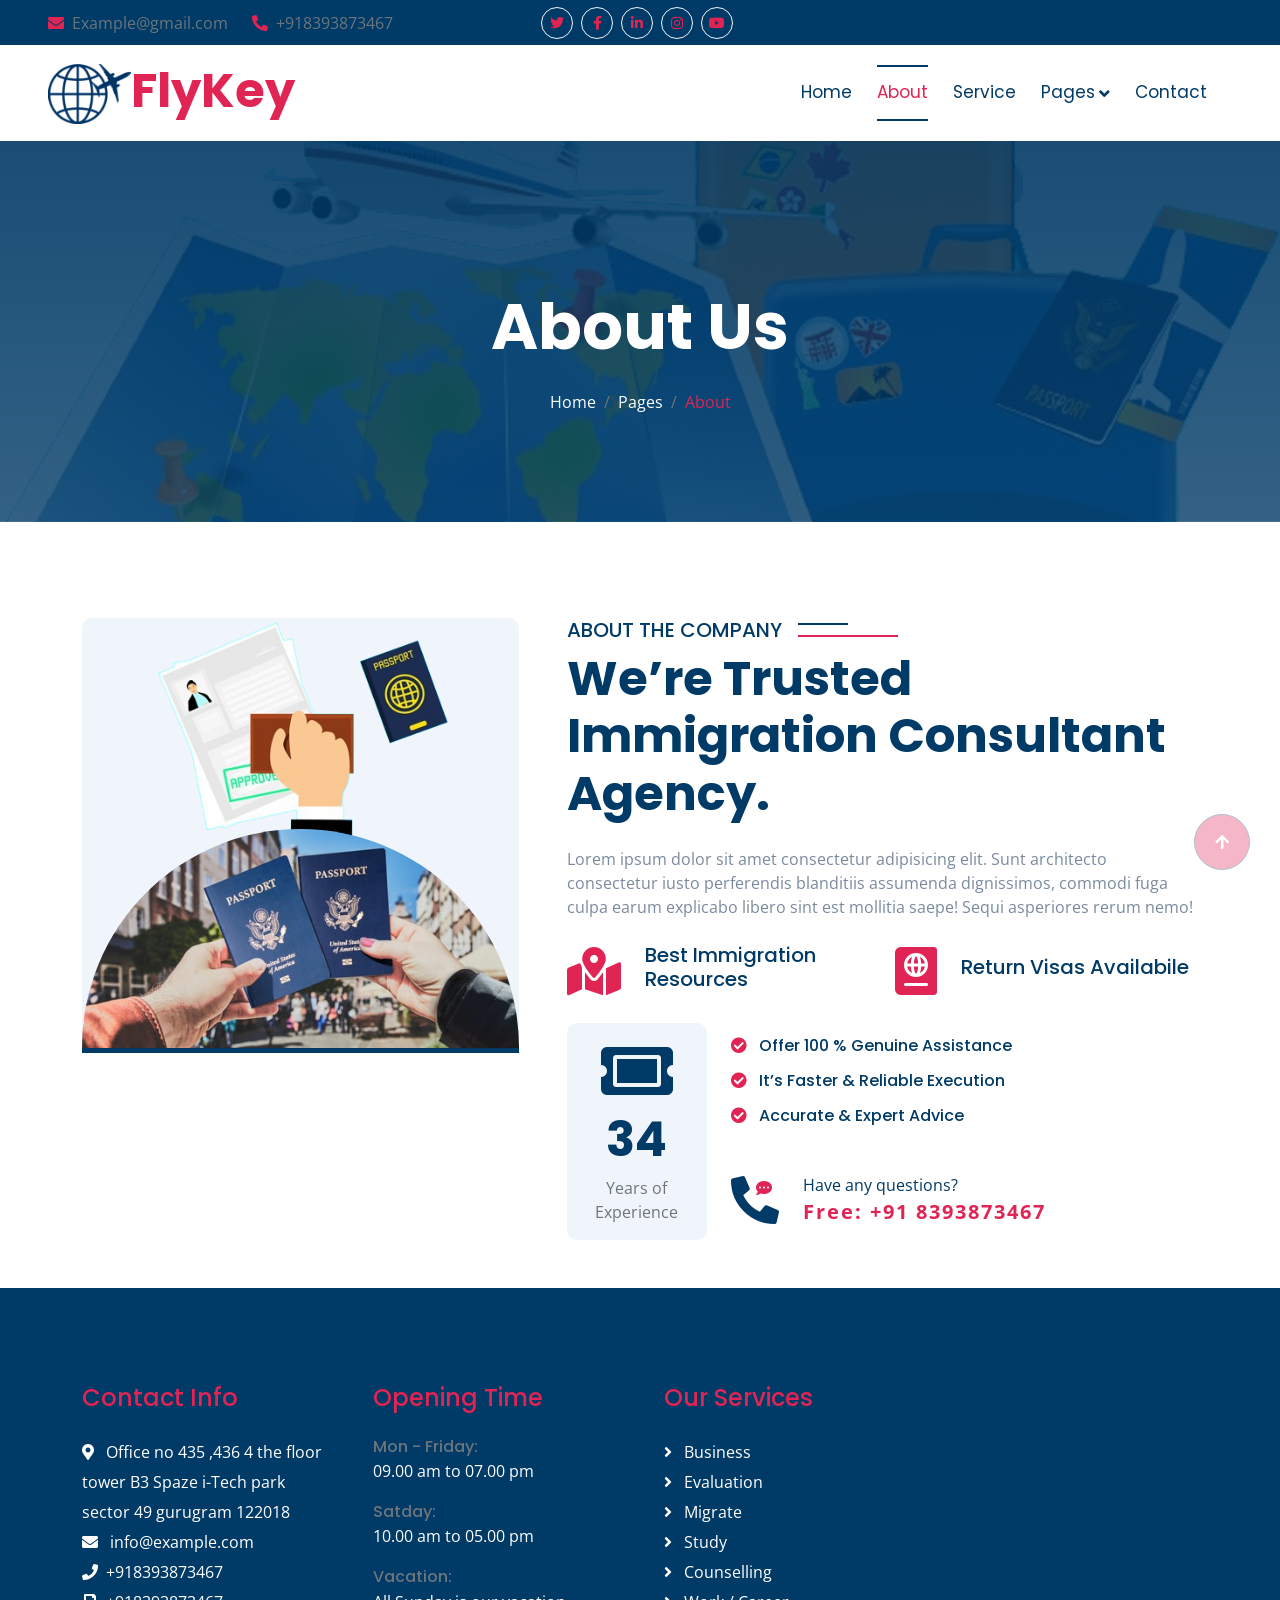
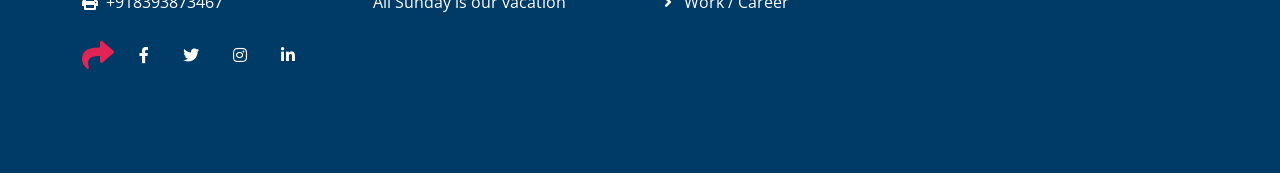
==== about.html @ efe26cf5 "first commit" ====
<!DOCTYPE html>
<html lang="en">

    <head>
        <meta charset="utf-8">
        <title>FlyKey - Visa & Immigration Website Template</title>
        <meta content="width=device-width, initial-scale=1.0" name="viewport">
        <meta content="" name="keywords">
        <meta content="" name="description">

        <!-- Google Web Fonts -->
        <link rel="preconnect" href="https://fonts.googleapis.com">
        <link rel="preconnect" href="https://fonts.gstatic.com" crossorigin>
        <link href="https://fonts.googleapis.com/css2?family=Open+Sans:wght@400;500;600;700&family=Poppins:wght@200;300;400;500;600&display=swap" rel="stylesheet"> 

        <!-- Icon Font Stylesheet -->
        <link rel="stylesheet" href="https://use.fontawesome.com/releases/v5.15.4/css/all.css"/>
        <link href="https://cdn.jsdelivr.net/npm/bootstrap-icons@1.4.1/font/bootstrap-icons.css" rel="stylesheet">

        <!-- Libraries Stylesheet -->
        <link href="lib/animate/animate.min.css" rel="stylesheet">
        <link href="lib/owlcarousel/assets/owl.carousel.min.css" rel="stylesheet">


        <!-- Customized Bootstrap Stylesheet -->
        <link href="css/bootstrap.min.css" rel="stylesheet">

        <!-- Template Stylesheet -->
        <link href="css/style.css" rel="stylesheet">
    </head>

    <body>

        <!-- Spinner Start -->
        <div id="spinner" class="show bg-white position-fixed translate-middle w-100 vh-100 top-50 start-50 d-flex align-items-center justify-content-center">
            <div class="spinner-border text-secondary" style="width: 3rem; height: 3rem;" role="status">
                <span class="sr-only">Loading...</span>
            </div>
        </div>
        <!-- Spinner End -->


        <!-- Topbar Start -->
        <div class="container-fluid bg-primary px-5 d-none d-lg-block">
            <div class="row gx-0 align-items-center">
                <div class="col-lg-5 text-center text-lg-start mb-lg-0">
                    <div class="d-flex">
                        <a href="#" class="text-muted me-4"><i class="fas fa-envelope text-secondary me-2"></i>Example@gmail.com</a>
                        <a href="#" class="text-muted me-0"><i class="fas fa-phone-alt text-secondary me-2"></i>+918393873467</a>
                    </div>
                </div>
                <div class="col-lg-3 row-cols-1 text-center mb-2 mb-lg-0">
                    <div class="d-inline-flex align-items-center" style="height: 45px;">
                        <a class="btn btn-sm btn-outline-light btn-square rounded-circle me-2" href=""><i class="fab fa-twitter fw-normal text-secondary"></i></a>
                        <a class="btn btn-sm btn-outline-light btn-square rounded-circle me-2" href=""><i class="fab fa-facebook-f fw-normal text-secondary"></i></a>
                        <a class="btn btn-sm btn-outline-light btn-square rounded-circle me-2" href=""><i class="fab fa-linkedin-in fw-normal text-secondary"></i></a>
                        <a class="btn btn-sm btn-outline-light btn-square rounded-circle me-2" href=""><i class="fab fa-instagram fw-normal text-secondary"></i></a>
                        <a class="btn btn-sm btn-outline-light btn-square rounded-circle" href=""><i class="fab fa-youtube fw-normal text-secondary"></i></a>
                    </div>
                </div>

            </div>
        </div>
        <!-- Topbar End -->

        <!-- Navbar & Hero Start -->
        <div class="container-fluid nav-bar p-0">
            <nav class="navbar navbar-expand-lg navbar-light bg-white px-4 px-lg-5 py-3 py-lg-0">
                <a href="" class="navbar-brand p-0">
                    <h1 class="display-5 text-secondary m-0"><img src="img/brand-logo.png" class="img-fluid" alt="">FlyKey</h1>
                    <!-- <img src="img/logo.png" alt="Logo"> -->
                </a>
                <button class="navbar-toggler" type="button" data-bs-toggle="collapse" data-bs-target="#navbarCollapse">
                    <span class="fa fa-bars"></span>
                </button>
                <div class="collapse navbar-collapse" id="navbarCollapse">
                    <div class="navbar-nav ms-auto py-0">
                        <a href="index.html" class="nav-item nav-link">Home</a>
                        <a href="about.html" class="nav-item nav-link active">About</a>
                        <a href="service.html" class="nav-item nav-link">Service</a>
                        <div class="nav-item dropdown">
                            <a href="#" class="nav-link" data-bs-toggle="dropdown"><span class="dropdown-toggle">Pages</span></a>
                            <div class="dropdown-menu m-0">
                                <a href="office.html" class="dropdown-item">Offices</a>
                                <a href="testimonial.html" class="dropdown-item">Testimonial</a>
                            </div>
                        </div>
                        <a href="contact.html" class="nav-item nav-link">Contact</a>
                    </div>
                </div>
            </nav>
        </div>
        <!-- Navbar & Hero End -->

        <!-- Header Start -->
        <div class="container-fluid bg-breadcrumb">
            <div class="container text-center py-5" style="max-width: 900px;">
                <h3 class="text-white display-3 mb-4 wow fadeInDown" data-wow-delay="0.1s">About Us</h1>
                <ol class="breadcrumb justify-content-center text-white mb-0 wow fadeInDown" data-wow-delay="0.3s">
                    <li class="breadcrumb-item"><a href="index.html" class="text-white">Home</a></li>
                    <li class="breadcrumb-item"><a href="#" class="text-white">Pages</a></li>
                    <li class="breadcrumb-item active text-secondary">About</li>
                </ol>    
            </div>
        </div>
        <!-- Header End -->

        <!-- About Start -->
        <div class="container-fluid overflow-hidden py-5">
            <div class="container pt-5">
                <div class="row g-5">
                    <div class="col-xl-5 wow fadeInLeft" data-wow-delay="0.1s">
                        <div class="bg-light rounded">
                            <img src="img/about-2.png" class="img-fluid w-100" style="margin-bottom: -7px;" alt="Image">
                            <img src="img/about-3.jpg" class="img-fluid w-100 border-bottom border-5 border-primary" style="border-top-right-radius: 300px; border-top-left-radius: 300px;" alt="Image">
                        </div>
                    </div>
                    <div class="col-xl-7 wow fadeInRight" data-wow-delay="0.3s">
                        <h5 class="sub-title pe-3">About the company</h5>
                        <h1 class="display-5 mb-4">We’re Trusted Immigration Consultant Agency.</h1>
                        <p class="mb-4">Lorem ipsum dolor sit amet consectetur adipisicing elit. Sunt architecto consectetur iusto perferendis blanditiis assumenda dignissimos, commodi fuga culpa earum explicabo libero sint est mollitia saepe! Sequi asperiores rerum nemo!</p>
                        <div class="row gy-4 align-items-center">
                            <div class="col-12 col-sm-6 d-flex align-items-center">
                                <i class="fas fa-map-marked-alt fa-3x text-secondary"></i>
                                <h5 class="ms-4">Best Immigration Resources</h5>
                            </div>
                            <div class="col-12 col-sm-6 d-flex align-items-center">
                                <i class="fas fa-passport fa-3x text-secondary"></i>
                                <h5 class="ms-4">Return Visas Availabile</h5>
                            </div>
                            <div class="col-4 col-md-3">
                                <div class="bg-light text-center rounded p-3">
                                    <div class="mb-2">
                                        <i class="fas fa-ticket-alt fa-4x text-primary"></i>
                                    </div>
                                    <h1 class="display-5 fw-bold mb-2">34</h1>
                                    <p class="text-muted mb-0">Years of Experience</p>
                                </div>
                            </div>
                            <div class="col-8 col-md-9">
                                <div class="mb-5">
                                    <p class="text-primary h6 mb-3"><i class="fa fa-check-circle text-secondary me-2"></i> Offer 100 % Genuine Assistance</p>
                                    <p class="text-primary h6 mb-3"><i class="fa fa-check-circle text-secondary me-2"></i> It’s Faster & Reliable Execution</p>
                                    <p class="text-primary h6 mb-3"><i class="fa fa-check-circle text-secondary me-2"></i> Accurate & Expert Advice</p>
                                </div>
                                <div class="d-flex flex-wrap">
                                    <div id="phone-tada" class="d-flex align-items-center justify-content-center me-4">
                                        <a href="" class="position-relative wow tada" data-wow-delay=".9s">
                                            <i class="fa fa-phone-alt text-primary fa-3x"></i>
                                            <div class="position-absolute" style="top: 0; left: 25px;">
                                                <span><i class="fa fa-comment-dots text-secondary"></i></span>
                                            </div>
                                        </a>
                                    </div>
                                    <div class="d-flex flex-column justify-content-center">
                                        <span class="text-primary">Have any questions?</span>
                                        <span class="text-secondary fw-bold fs-5" style="letter-spacing: 2px;">Free: +91 8393873467</span>
                                    </div>
                                </div>
                            </div>
                        </div>
                    </div>
                </div>
            </div>
        </div>
        <!-- About End -->

        <!-- Contact End -->

        <!-- Footer Start -->
        <div class="container-fluid footer py-5 wow fadeIn" data-wow-delay="0.2s">
            <div class="container py-5">
                <div class="row g-5">
                    <div class="col-md-6 col-lg-6 col-xl-3">
                        <div class="footer-item d-flex flex-column">
                            <h4 class="text-secondary mb-4">Contact Info</h4>
                            <a href=""><i class="fa fa-map-marker-alt me-2"></i> Office no 435 ,436 4 the floor tower B3 Spaze i-Tech park sector 49 gurugram 122018</a>
                            <a href=""><i class="fas fa-envelope me-2"></i> info@example.com</a>
                            <a href=""><i class="fas fa-phone me-2"></i>+918393873467</a>
                            <a href="" class="mb-3"><i class="fas fa-print me-2"></i>+918393873467</a>
                            <div class="d-flex align-items-center">
                                <i class="fas fa-share fa-2x text-secondary me-2"></i>
                                <a class="btn mx-1" href=""><i class="fab fa-facebook-f"></i></a>
                                <a class="btn mx-1" href=""><i class="fab fa-twitter"></i></a>
                                <a class="btn mx-1" href=""><i class="fab fa-instagram"></i></a>
                                <a class="btn mx-1" href=""><i class="fab fa-linkedin-in"></i></a>
                            </div>
                        </div>
                    </div>
                    <div class="col-md-6 col-lg-6 col-xl-3">
                        <div class="footer-item d-flex flex-column">
                            <h4 class="text-secondary mb-4">Opening Time</h4>
                            <div class="mb-3">
                                <h6 class="text-muted mb-0">Mon - Friday:</h6>
                                <p class="text-white mb-0">09.00 am to 07.00 pm</p>
                            </div>
                            <div class="mb-3">
                                <h6 class="text-muted mb-0">Satday:</h6>
                                <p class="text-white mb-0">10.00 am to 05.00 pm</p>
                            </div>
                            <div class="mb-3">
                                <h6 class="text-muted mb-0">Vacation:</h6>
                                <p class="text-white mb-0">All Sunday is our vacation</p>
                            </div>
                        </div>
                    </div>
                    <div class="col-md-6 col-lg-6 col-xl-3">
                        <div class="footer-item d-flex flex-column">
                            <h4 class="text-secondary mb-4">Our Services</h4>
                            <a href="#" class=""><i class="fas fa-angle-right me-2"></i> Business</a>
                            <a href="#" class=""><i class="fas fa-angle-right me-2"></i> Evaluation</a>
                            <a href="#" class=""><i class="fas fa-angle-right me-2"></i> Migrate</a>
                            <a href="#" class=""><i class="fas fa-angle-right me-2"></i> Study</a>
                            <a href="#" class=""><i class="fas fa-angle-right me-2"></i> Counselling</a>
                            <a href="#" class=""><i class="fas fa-angle-right me-2"></i> Work / Career</a>
                        </div>
                    </div>

                </div>
            </div>
        </div>
        <!-- Footer End -->
        


        <!-- Back to Top -->
        <a href="#" class="btn btn-primary btn-lg-square back-to-top"><i class="fa fa-arrow-up"></i></a>   

        
    <!-- JavaScript Libraries -->
    <script src="https://ajax.googleapis.com/ajax/libs/jquery/3.6.4/jquery.min.js"></script>
    <script src="https://cdn.jsdelivr.net/npm/bootstrap@5.0.0/dist/js/bootstrap.bundle.min.js"></script>
    <script src="lib/wow/wow.min.js"></script>
    <script src="lib/easing/easing.min.js"></script>
    <script src="lib/waypoints/waypoints.min.js"></script>
    <script src="lib/owlcarousel/owl.carousel.min.js"></script>
    

    <!-- Template Javascript -->
    <script src="js/main.js"></script>
    </body>

</html>
---- css/style.css ----
/*** Spinner Start ***/
/*** Spinner ***/
#spinner {
    opacity: 0;
    visibility: hidden;
    transition: opacity .5s ease-out, visibility 0s linear .5s;
    z-index: 99999;
}

#spinner.show {
    transition: opacity .5s ease-out, visibility 0s linear 0s;
    visibility: visible;
    opacity: 1;
}
/*** Spinner End ***/

.back-to-top {
    position: fixed;
    right: 30px;
    bottom: 30px;
    display: flex;
    width: 45px;
    height: 45px;
    align-items: center;
    justify-content: center;
    transition: 0.5s;
    z-index: 99;
}

/*** Button Start ***/
.btn {
    font-weight: 600;
    transition: .5s;
}

.btn-square {
    width: 32px;
    height: 32px;
}

.btn-sm-square {
    width: 34px;
    height: 34px;
}

.btn-md-square {
    width: 44px;
    height: 44px;
}

.btn-lg-square {
    width: 56px;
    height: 56px;
}

.btn-square,
.btn-sm-square,
.btn-md-square,
.btn-lg-square {
    padding: 0;
    display: flex;
    align-items: center;
    justify-content: center;
    font-weight: normal;
    border-radius: 50%;
}

.btn.btn-primary {
    background: var(--bs-secondary) !important;
    color: var(--bs-white) !important;
    font-family: 'Poppins', sans-serif;
    font-weight: 400;
    transition: 0.5s;
}

.btn.btn.btn-primary:hover {
    background: var(--bs-primary) !important;
    color: var(--bs-secondary);
    border: 1px solid var(--bs-secondary);
}

.btn.btn-secondary {
    background: transparent;
    color: var(--bs-secondary);
    font-family: 'Poppins', sans-serif;
    font-weight: 400;
    border: none;
    transition: 0.5s;
}

.btn.btn-secondary:hover {
    color: var(--bs-primary) !important;
}


/*** Section Title Start ***/
.section-title {
    max-width: 900px;
    text-align: center;
    margin: 0 auto;
}

.section-title .sub-style {
    position: relative;
    display: inline-block;
    text-transform: uppercase;
    color: var(--bs-primary);
}

.section-title .sub-style::before {
    content: "";
    width: 100px;
    position: absolute;
    bottom: 50%;
    left: 0;
    transform: translateY(-50%);
    margin-bottom: -6px;
    margin-left: -100px;
    border: 1px solid var(--bs-secondary) !important;
}

.section-title .sub-style::after {
    content: "";
    width: 50px;
    position: absolute;
    top: 50%;
    left: 0;
    transform: translateY(-50%);
    margin-top: -8px;
    margin-left: -50px;
    border: 1px solid var(--bs-primary) !important;
}

.sub-title {
    position: relative;
    display: inline-block;
    text-transform: uppercase;
    color: var(--bs-primary);
}

.sub-title::before {
    content: "";
    width: 100px;
    position: absolute;
    bottom: 50%;
    right: 0;
    transform: translateY(-50%);
    margin-bottom: -8px;
    margin-right: -100px;
    border: 1px solid var(--bs-secondary) !important;
}

.sub-title::after {
    content: "";
    width: 50px;
    position: absolute;
    top: 50%;
    right: 0;
    transform: translateY(-50%);
    margin-top: -6px;
    margin-right: -50px;
    border: 1px solid var(--bs-primary) !important;
}


/*** Topbar Start ***/
.fixed-top .container {
    transition: 0.5s;
}

.topbar {
    padding: 2px 10px 2px 20px;
    background: var(--bs-primary) !important;
}

.topbar a,
.topbar a i {
    transition: 0.5s;
}

.topbar a:hover,
.topbar a i:hover {
    color: var(--bs-secondary) !important;
}


@media (max-width: 768px) {
    .topbar {
        display: none;    
    }
}
/*** Topbar End ***/


/*** Navbar ***/
.navbar-light .navbar-nav .nav-link {
    font-family: 'Poppins', sans-serif;
    position: relative;
    margin-right: 25px;
    padding: 35px 0;
    color: var(--bs-primary) !important;
    font-size: 17px;
    font-weight: 400;
    outline: none;
    transition: .5s;
}

.sticky-top .navbar-light .navbar-nav .nav-link {
    padding: 20px 0;
    color: var(--bs-primary) !important;
}

.navbar-light .navbar-nav .nav-link:hover,
.navbar-light .navbar-nav .nav-link.active {
    color: var(--bs-secondary) !important;
}

.navbar-light .navbar-brand img {
    max-height: 60px;
    transition: .5s;
}

.sticky-top .navbar-light .navbar-brand img {
    max-height: 45px;
}

.navbar .dropdown-toggle::after {
    border: none;
    content: "\f107";
    font-family: "Font Awesome 5 Free";
    font-weight: 600;
    vertical-align: middle;
}

@media (min-width: 1200px) {
    .navbar .nav-item .dropdown-menu {
        display: block;
        visibility: hidden;
        top: 100%;
        transform: rotateX(-75deg);
        transform-origin: 0% 0%;
        border: 0;
        border-radius: 10px;
        transition: .5s;
        opacity: 0;
    }
}

.dropdown .dropdown-menu a:hover {
    background: var(--bs-primary);
    color: var(--bs-secondary);
}

.navbar .nav-item:hover .dropdown-menu {
    transform: rotateX(0deg);
    visibility: visible;
    background: var(--bs-light) !important;
    transition: .5s;
    opacity: 1;
}

@media (max-width: 991.98px) {
    .sticky-top {
        position: relative;
        background: var(--bs-white);
    }

    .navbar.navbar-expand-lg .navbar-toggler {
        padding: 10px 20px;
        border: 1px solid var(--bs-primary) !important;
        color: var(--bs-primary);
    }

    .navbar-light .navbar-collapse {
        margin-top: 15px;
        border-top: 1px solid #DDDDDD;
    }

    .navbar-light .navbar-nav .nav-link,
    .sticky-top .navbar-light .navbar-nav .nav-link {
        padding: 10px 0;
        margin-left: 0;
        color: var(--bs-dark) !important;
    }

    .navbar-light .navbar-brand img {
        max-height: 45px;
    }
}

@media (min-width: 991.98px) {
    .sticky-top .navbar-light {
        background: var(--bs-light) !important;
    }

    /*** Top and Bottom borders go out ***/
    .navbar-light .navbar-nav .nav-link:after,
    .navbar-light .navbar-nav .nav-link::before {
        position: absolute;
        content: "";
        top: 30px;
        bottom: 30px;
        left: 0px;
        width: 100%;
        height: 2px;
        background: var(--bs-primary);
        opacity: 0;
        transition: all 0.5s;
    }

    .navbar-light .navbar-nav .nav-link:before {
        bottom: auto;
    }

    .navbar-light .navbar-nav .nav-link:after {
        top: auto;
    }

    .navbar-light .navbar-nav .nav-link:hover:before,
    .navbar-light .navbar-nav .nav-link.active:before {
        top: 20px;
        opacity: 1;
    }

    .navbar-light .navbar-nav .nav-link:hover::after,
    .navbar-light .navbar-nav .nav-link.active::after {
        bottom: 20px;
        opacity: 1;
    }
}

#searchModal .modal-content {
    background: rgba(240, 245, 251, 0.5);
}
/*** Navbar End ***/


/*** Single Page Hero Header Start ***/
.bg-breadcrumb {
    background: linear-gradient(rgba(0, 58, 102, 0.9), rgba(0, 58, 102, 0.8)), url(../img/breadcrumb.png);
    background-position: center center;
    background-repeat: no-repeat;
    background-attachment: initial;
    background-size: cover;
    padding: 100px 0 60px 0;
}
/*** Single Page Hero Header End ***/


/*** Carousel Hero Header Start ***/
.carousel-header .carousel-control-prev .carousel-control-prev-icon,
.carousel-header .carousel-control-next .carousel-control-next-icon {
    width: 4rem;
    height: 4rem;
    margin-left: -60px;
    border-radius: 50%;
    background-size: 60% 60%;
    transition: 0.5s;
}

.carousel-header .carousel-control-next .carousel-control-next-icon {
    margin-left: 0;
    margin-right: -60px;
}

.carousel-header .carousel .carousel-indicators {
    padding-bottom: 0;
    transition: 0.5s;
}


.carousel-header .carousel .carousel-indicators li,
.carousel-header .carousel .carousel-indicators li,
.carousel-header .carousel .carousel-indicators li {
    width: 8px;
    height: 8px;
    border: 8px solid var(--bs-primary);
    border-radius: 50%;
    margin-right: 30px;
    transition: 0.5s;
}

.carousel-header .carousel .carousel-indicators li.active {
    width: 8px;
    height: 8px;
    border: 8px solid var(--bs-secondary);
}

.carousel-header .carousel-inner .carousel-item {
    position: relative;
    min-height: 100vh 
}

.carousel-header .carousel-inner .carousel-item img {
    position: absolute;
    width: 100%;
    height: 100%;
    object-fit: cover;
}

.carousel-header .carousel-inner .carousel-item .carousel-caption  {
    position: absolute;
    width: 100%;
    height: 100%;
    top: 0;
    left: 0;
    display: flex;
    align-items: center;
    justify-content: center;
    text-align: center;
    background: linear-gradient(rgba(0, 0, 0, .6), rgba(0, 0, 0, 0.6));
    background-size: cover;
}


@media (max-width: 768px) {
    .carousel-header {
        height: 700px !important;
    }

    .carousel-header .carousel-control-prev .carousel-control-prev-icon,
    .carousel-header .carousel-control-next .carousel-control-next-icon {
        margin-top: 500px;
    }

    .carousel-header .carousel-control-prev .carousel-control-prev-icon {
        margin-left: 0px;
    }

    .carousel-header .carousel-control-next .carousel-control-next-icon {
        margin-right: 0px;
    }

    .carousel-header .carousel .carousel-indicators {
        padding: 0;
    }
}
/*** Carousel Hero Header End ***/


/*** service Start ***/
.service .service-item {
    position: relative;
    overflow: hidden;
}

.service .service-item .service-inner .service-title {
    position: relative;
    margin-top: -30px;
    text-align: center;
    transition: 0.5s;
}

.service .service-item .service-inner .service-title .service-content {
    position: absolute;
    bottom: -100%; 
    left: 0;
    margin-left: 30px;
    margin-right: 30px;
    text-align: center;
    border-radius: 10px;
    background: var(--bs-primary);
    opacity: 0;
    transition: 0.5s;
}

.service .service-item:hover .service-inner .service-title .service-content {
    bottom: 0;
    opacity: 1;
}

.service .service-item .service-inner .service-title .service-content a h4 {
    border-bottom: 1px solid rgba(256, 256, 256, .1);
}

.service .service-item .service-inner .service-title .service-title-name {
    transition: 0.5s;
}

.service .service-item:hover .service-inner .service-title .service-title-name {
    opacity: 0;
}

.service .service-item .service-inner .service-img {
    position: relative;
    border-radius: 10px;
    overflow: hidden;
}

.service .service-item .service-inner .service-img::after {
    content: "";
    position: absolute;
    bottom: 0;
    left: 0;
    width: 100%;
    height: 0;
    border-radius: 10px;
    background: rgba(255, 255, 255, .5);
    transition: 0.5s;
    opacity: 0;
}

.service .service-item:hover .service-inner .service-img::after {
    height: 100%;
    opacity: 1;
}

.service .service-item .service-inner .service-img img {
    transition: 0.5s;
}

.service .service-item:hover .service-inner .service-img img {
    transform: scale(1.3);
}
/*** Service End ***/


/*** testimonial Start ***/
.testimonial .owl-carousel.testimonial-carousel {
    position: relative;
}

.testimonial .owl-carousel.testimonial-carousel .testimonial-item .testimonial-content {
    position: relative;
    border-radius: 10px;
    background: var(--bs-light);
}

.testimonial .owl-carousel.testimonial-carousel .testimonial-item .testimonial-content::after {
    position: absolute;
    content: "";
    width: 45px;
    height: 45px;
    bottom: -20px;
    left: 30px;
    transform: rotate(45deg);
    background: var(--bs-light);
    z-index: -1;
}

.testimonial .owl-carousel.testimonial-carousel .owl-nav {
    position: absolute;
    top: -60px;
    right: 0;
    display: flex;
    font-size: 40px;
    color: var(--bs-primary);
}

.testimonial .owl-carousel.testimonial-carousel .owl-nav .owl-prev {
    margin-right: 40px;
}

.testimonial .owl-carousel.testimonial-carousel .owl-nav .owl-prev,
.testimonial .owl-carousel.testimonial-carousel .owl-nav .owl-next {
    transition: 0.5s;
}

.testimonial .owl-carousel.testimonial-carousel .owl-nav .owl-prev:hover,
.testimonial .owl-carousel.testimonial-carousel .owl-nav .owl-next:hover {
    color: var(--bs-secondary);
}
/*** testimonial end ***/


/*** Contact Start ***/
.contact .office .office-item {
    text-align: center;
    border-radius: 10px;
    box-shadow: 0 0 45px rgba(0, 0, 0, 0.2);
    background: var(--bs-light);
    transition: 0.5s;
}

.contact .office .office-item:hover {
    box-shadow: 20px 20px 20px rgba(0, 58, 102, 0.3);
}

.contact .office .office-item .office-img {
    position: relative;
    overflow: hidden;
    border-radius: 10px;
}

.contact .office .office-item .office-img img {
    transition: 0.5s;
}

.contact .office .office-item:hover .office-img img {
    transform: scale(1.3);
}

.contact .office .office-item .office-content a.text-secondary,
.contact .office .office-item .office-content a.text-muted {
    transition: 0.5s;
}

.contact .office .office-item .office-content a.text-muted:hover {
    color: var(--bs-secondary) !important;
}

.contact .office .office-item .office-content a.text-secondary:hover {
    color: var(--bs-primary) !important;
}
/*** Contact End ***/


/*** Footer Start ***/
.footer {
    background: var(--bs-primary);
}
.footer .footer-item a {
    line-height: 30px;
    color: var(--bs-white);
    transition: 0.5s;
}

.footer .footer-item p {
    line-height: 30px;
}

.footer .footer-item a:hover {
    letter-spacing: 2px;
    color: var(--bs-secondary);
}

/*** Footer End ***/


/*** copyright Start ***/
.copyright {
    border-top: 1px solid rgba(255, 255, 255, 0.08);
    background: var(--bs-secondary) !important;
}
/*** copyright end ***/
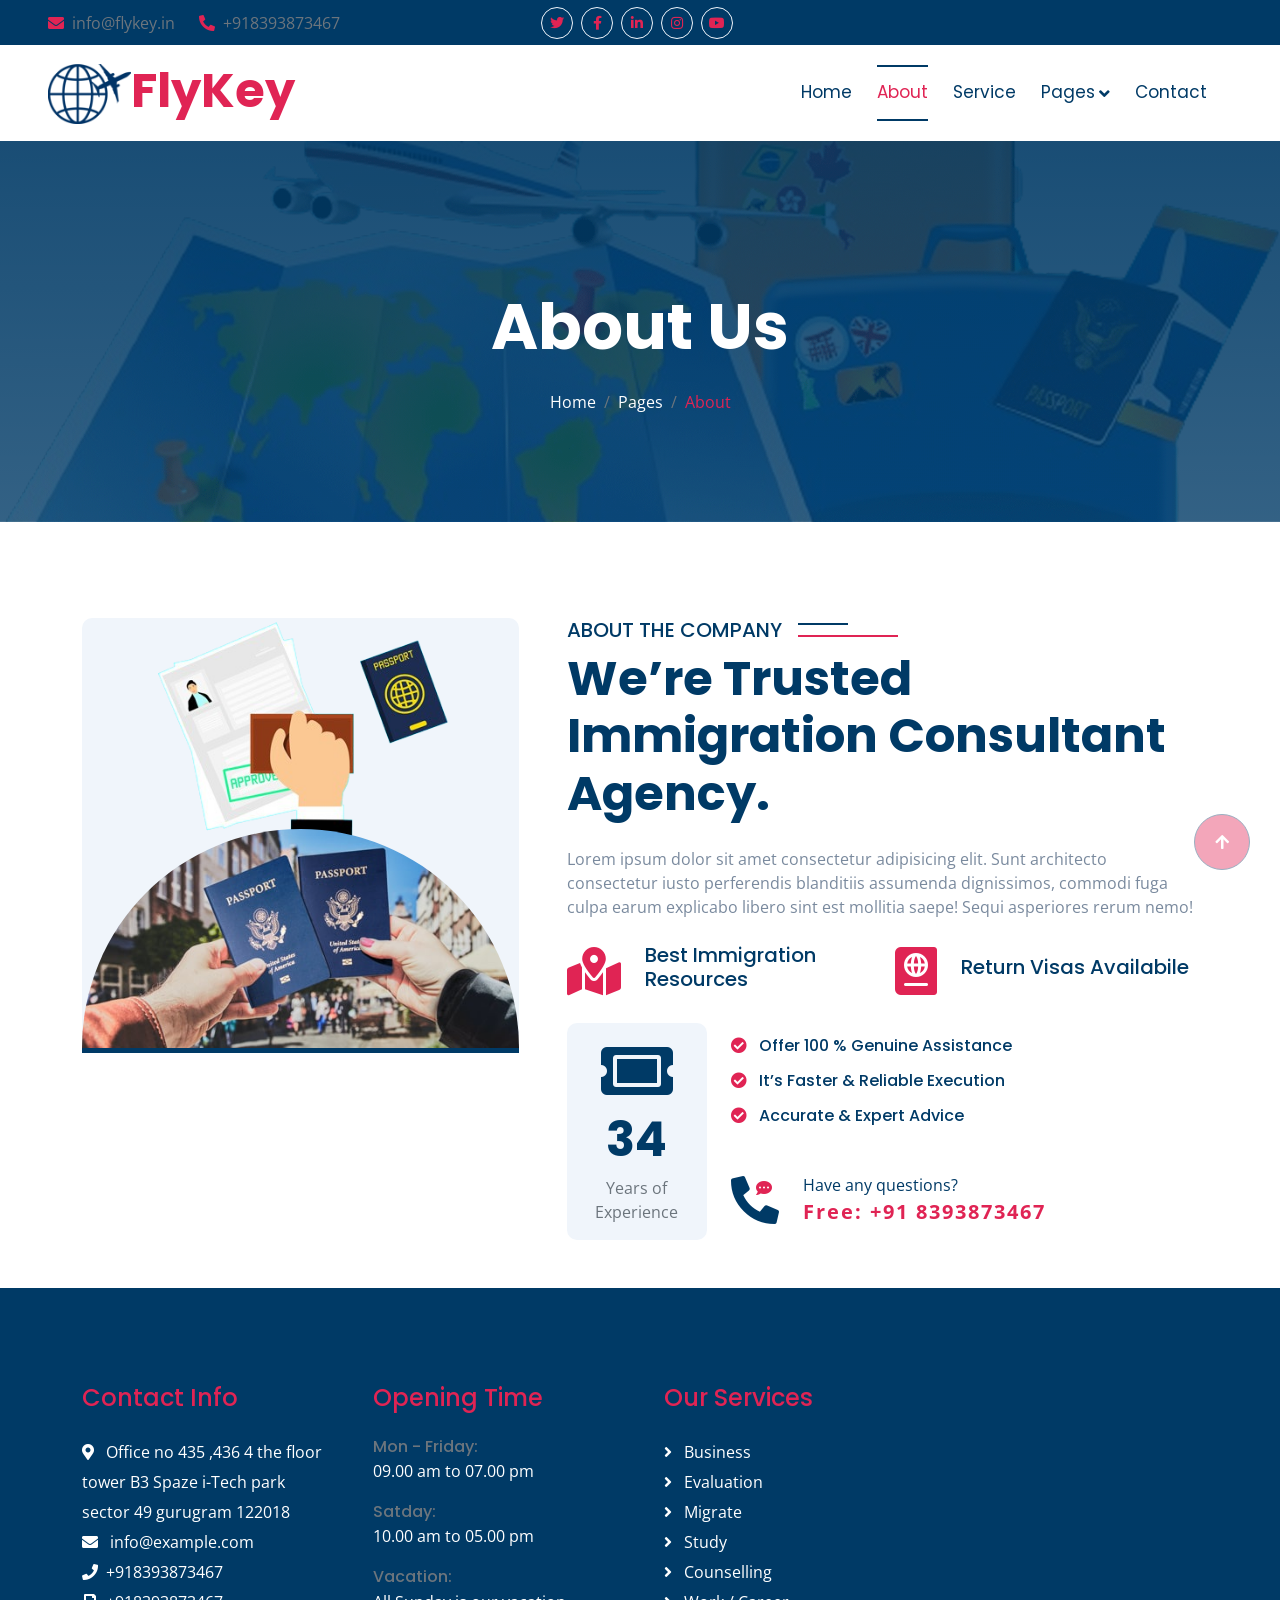
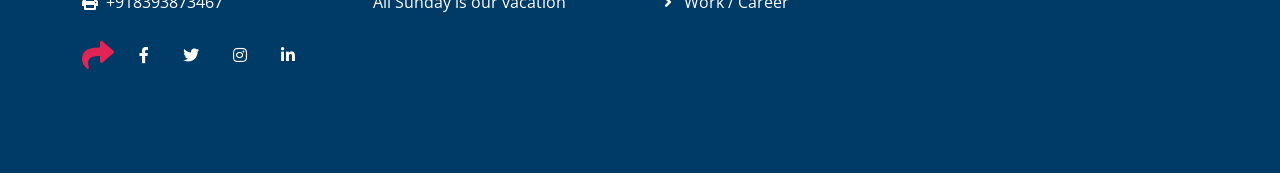
==== commit deea22a2: "2 commit" ====
--- a/about.html
+++ b/about.html
@@ -45,7 +45,7 @@
             <div class="row gx-0 align-items-center">
                 <div class="col-lg-5 text-center text-lg-start mb-lg-0">
                     <div class="d-flex">
-                        <a href="#" class="text-muted me-4"><i class="fas fa-envelope text-secondary me-2"></i>Example@gmail.com</a>
+                        <a href="#" class="text-muted me-4"><i class="fas fa-envelope text-secondary me-2"></i>info@flykey.in</a>
                         <a href="#" class="text-muted me-0"><i class="fas fa-phone-alt text-secondary me-2"></i>+918393873467</a>
                     </div>
                 </div>
@@ -81,7 +81,7 @@
                         <div class="nav-item dropdown">
                             <a href="#" class="nav-link" data-bs-toggle="dropdown"><span class="dropdown-toggle">Pages</span></a>
                             <div class="dropdown-menu m-0">
-                                <a href="office.html" class="dropdown-item">Offices</a>
+                                
                                 <a href="testimonial.html" class="dropdown-item">Testimonial</a>
                             </div>
                         </div>
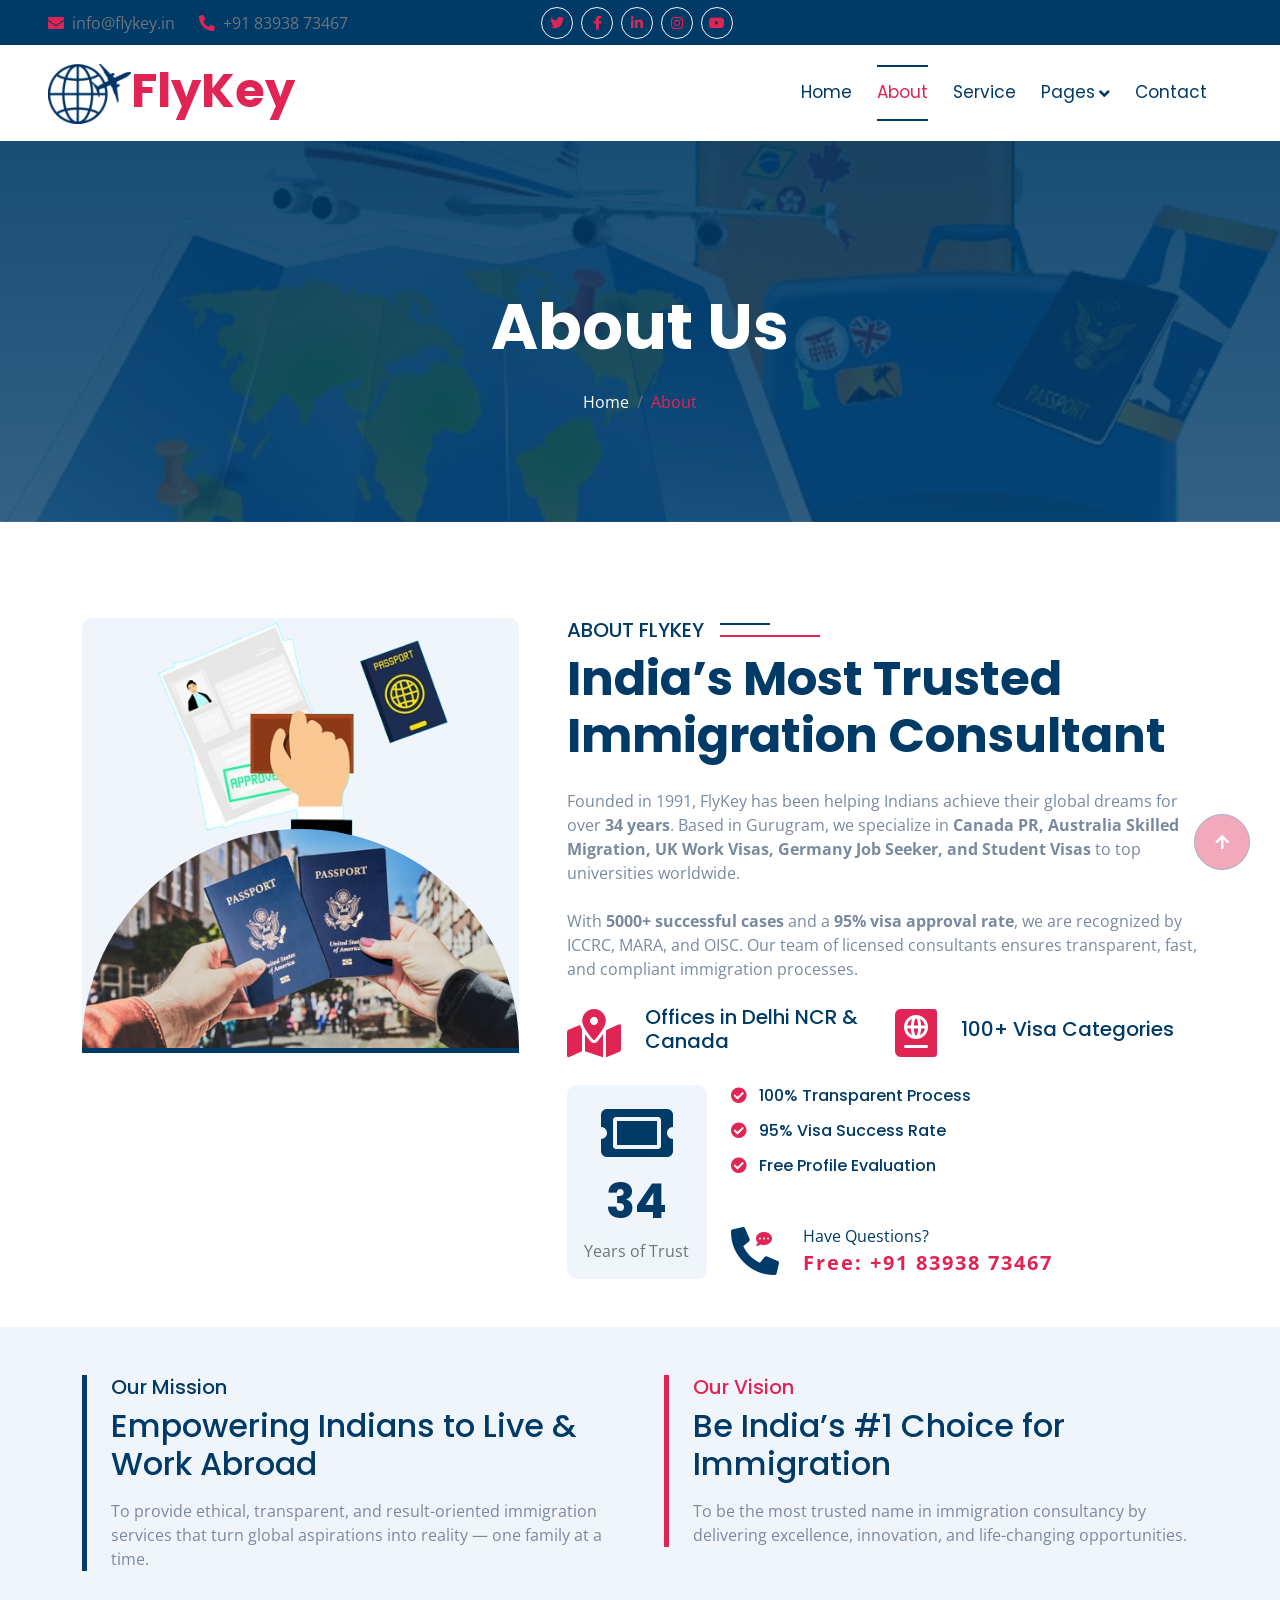
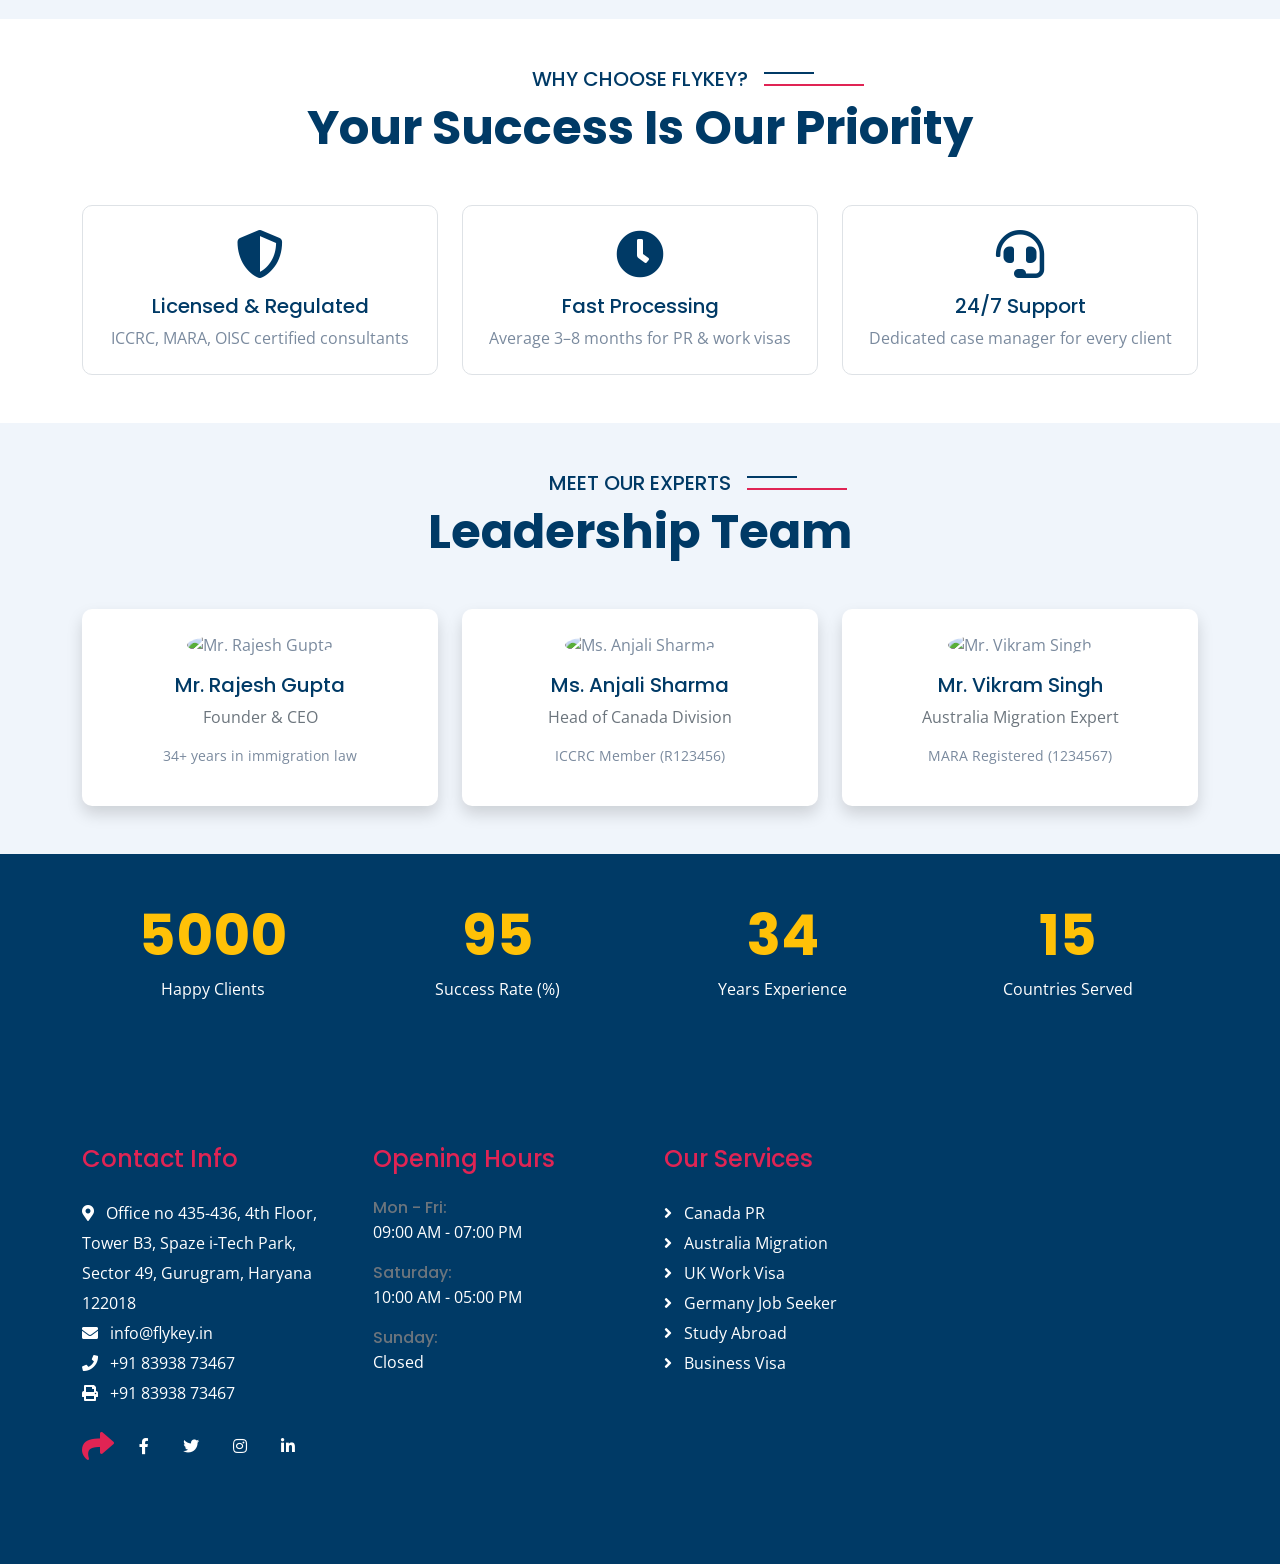
==== commit 51c3e37c: "3 commit" ====
--- a/about.html
+++ b/about.html
@@ -1,232 +1,523 @@
 <!DOCTYPE html>
 <html lang="en">
-
-    <head>
-        <meta charset="utf-8">
-        <title>FlyKey - Visa & Immigration Website Template</title>
-        <meta content="width=device-width, initial-scale=1.0" name="viewport">
-        <meta content="" name="keywords">
-        <meta content="" name="description">
-
-        <!-- Google Web Fonts -->
-        <link rel="preconnect" href="https://fonts.googleapis.com">
-        <link rel="preconnect" href="https://fonts.gstatic.com" crossorigin>
-        <link href="https://fonts.googleapis.com/css2?family=Open+Sans:wght@400;500;600;700&family=Poppins:wght@200;300;400;500;600&display=swap" rel="stylesheet"> 
-
-        <!-- Icon Font Stylesheet -->
-        <link rel="stylesheet" href="https://use.fontawesome.com/releases/v5.15.4/css/all.css"/>
-        <link href="https://cdn.jsdelivr.net/npm/bootstrap-icons@1.4.1/font/bootstrap-icons.css" rel="stylesheet">
-
-        <!-- Libraries Stylesheet -->
-        <link href="lib/animate/animate.min.css" rel="stylesheet">
-        <link href="lib/owlcarousel/assets/owl.carousel.min.css" rel="stylesheet">
-
-
-        <!-- Customized Bootstrap Stylesheet -->
-        <link href="css/bootstrap.min.css" rel="stylesheet">
-
-        <!-- Template Stylesheet -->
-        <link href="css/style.css" rel="stylesheet">
-    </head>
-
-    <body>
-
-        <!-- Spinner Start -->
-        <div id="spinner" class="show bg-white position-fixed translate-middle w-100 vh-100 top-50 start-50 d-flex align-items-center justify-content-center">
-            <div class="spinner-border text-secondary" style="width: 3rem; height: 3rem;" role="status">
-                <span class="sr-only">Loading...</span>
-            </div>
-        </div>
-        <!-- Spinner End -->
-
-
-        <!-- Topbar Start -->
-        <div class="container-fluid bg-primary px-5 d-none d-lg-block">
-            <div class="row gx-0 align-items-center">
-                <div class="col-lg-5 text-center text-lg-start mb-lg-0">
-                    <div class="d-flex">
-                        <a href="#" class="text-muted me-4"><i class="fas fa-envelope text-secondary me-2"></i>info@flykey.in</a>
-                        <a href="#" class="text-muted me-0"><i class="fas fa-phone-alt text-secondary me-2"></i>+918393873467</a>
-                    </div>
+  <head>
+    <meta charset="utf-8" />
+    <title>
+      About FlyKey - Trusted Visa & Immigration Consultants in India
+    </title>
+    <meta content="width=device-width, initial-scale=1.0" name="viewport" />
+    <meta
+      content="visa consultant india, canada pr, australia migration, uk work visa, germany job seeker, student visa abroad, immigration gurugram"
+      name="keywords"
+    />
+    <meta
+      content="FlyKey is India's leading immigration consultant with 34+ years of experience. Helping Indians settle in Canada, Australia, UK, Germany & more. 5000+ success stories."
+      name="description"
+    />
+
+    <!-- Google Web Fonts -->
+    <link rel="preconnect" href="https://fonts.googleapis.com" />
+    <link rel="preconnect" href="https://fonts.gstatic.com" crossorigin />
+    <link
+      href="https://fonts.googleapis.com/css2?family=Open+Sans:wght@400;500;600;700&family=Poppins:wght@200;300;400;500;600&display=swap"
+      rel="stylesheet"
+    />
+
+    <!-- Icon Font Stylesheet -->
+    <link
+      rel="stylesheet"
+      href="https://use.fontawesome.com/releases/v5.15.4/css/all.css"
+    />
+    <link
+      href="https://cdn.jsdelivr.net/npm/bootstrap-icons@1.4.1/font/bootstrap-icons.css"
+      rel="stylesheet"
+    />
+
+    <!-- Libraries Stylesheet -->
+    <link href="lib/animate/animate.min.css" rel="stylesheet" />
+    <link href="lib/owlcarousel/assets/owl.carousel.min.css" rel="stylesheet" />
+
+    <!-- Customized Bootstrap Stylesheet -->
+    <link href="css/bootstrap.min.css" rel="stylesheet" />
+
+    <!-- Template Stylesheet -->
+    <link href="css/style.css" rel="stylesheet" />
+  </head>
+
+  <body>
+    <!-- Spinner Start -->
+    <div
+      id="spinner"
+      class="show bg-white position-fixed translate-middle w-100 vh-100 top-50 start-50 d-flex align-items-center justify-content-center"
+    >
+      <div
+        class="spinner-border text-secondary"
+        style="width: 3rem; height: 3rem"
+        role="status"
+      >
+        <span class="sr-only">Loading...</span>
+      </div>
+    </div>
+    <!-- Spinner End -->
+
+    <!-- Topbar Start -->
+    <div class="container-fluid bg-primary px-5 d-none d-lg-block">
+      <div class="row gx-0 align-items-center">
+        <div class="col-lg-5 text-center text-lg-start mb-lg-0">
+          <div class="d-flex">
+            <a href="mailto:info@flykey.in" class="text-muted me-4"
+              ><i class="fas fa-envelope text-secondary me-2"></i
+              >info@flykey.in</a
+            >
+            <a href="tel:+918393873467" class="text-muted me-0"
+              ><i class="fas fa-phone-alt text-secondary me-2"></i>+91 83938
+              73467</a
+            >
+          </div>
+        </div>
+        <div class="col-lg-3 row-cols-1 text-center mb-2 mb-lg-0">
+          <div class="d-inline-flex align-items-center" style="height: 45px">
+            <a
+              class="btn btn-sm btn-outline-light btn-square rounded-circle me-2"
+              href=""
+              ><i class="fab fa-twitter fw-normal text-secondary"></i
+            ></a>
+            <a
+              class="btn btn-sm btn-outline-light btn-square rounded-circle me-2"
+              href=""
+              ><i class="fab fa-facebook-f fw-normal text-secondary"></i
+            ></a>
+            <a
+              class="btn btn-sm btn-outline-light btn-square rounded-circle me-2"
+              href=""
+              ><i class="fab fa-linkedin-in fw-normal text-secondary"></i
+            ></a>
+            <a
+              class="btn btn-sm btn-outline-light btn-square rounded-circle me-2"
+              href=""
+              ><i class="fab fa-instagram fw-normal text-secondary"></i
+            ></a>
+            <a
+              class="btn btn-sm btn-outline-light btn-square rounded-circle"
+              href=""
+              ><i class="fab fa-youtube fw-normal text-secondary"></i
+            ></a>
+          </div>
+        </div>
+      </div>
+    </div>
+    <!-- Topbar End -->
+
+    <!-- Navbar Start -->
+    <div class="container-fluid nav-bar p-0">
+      <nav
+        class="navbar navbar-expand-lg navbar-light bg-white px-4 px-lg-5 py-3 py-lg-0"
+      >
+        <a href="index.html" class="navbar-brand p-0">
+          <h1 class="display-5 text-secondary m-0">
+            <img
+              src="img/brand-logo.png"
+              class="img-fluid"
+              alt="FlyKey Logo"
+            />FlyKey
+          </h1>
+        </a>
+        <button
+          class="navbar-toggler"
+          type="button"
+          data-bs-toggle="collapse"
+          data-bs-target="#navbarCollapse"
+        >
+          <span class="fa fa-bars"></span>
+        </button>
+        <div class="collapse navbar-collapse" id="navbarCollapse">
+          <div class="navbar-nav ms-auto py-0">
+            <a href="index.html" class="nav-item nav-link">Home</a>
+            <a href="about.html" class="nav-item nav-link active">About</a>
+            <a href="service.html" class="nav-item nav-link">Service</a>
+            <div class="nav-item dropdown">
+              <a href="#" class="nav-link" data-bs-toggle="dropdown"
+                ><span class="dropdown-toggle">Pages</span></a
+              >
+              <div class="dropdown-menu m-0">
+                <a href="testimonial.html" class="dropdown-item">Testimonial</a>
+              </div>
+            </div>
+            <a href="contact.html" class="nav-item nav-link">Contact</a>
+          </div>
+        </div>
+      </nav>
+    </div>
+    <!-- Navbar End -->
+
+    <!-- Header Start -->
+    <div class="container-fluid bg-breadcrumb">
+      <div class="container text-center py-5" style="max-width: 900px">
+        <h3
+          class="text-white display-3 mb-4 wow fadeInDown"
+          data-wow-delay="0.1s"
+        >
+          About Us
+        </h3>
+        <ol
+          class="breadcrumb justify-content-center text-white mb-0 wow fadeInDown"
+          data-wow-delay="0.3s"
+        >
+          <li class="breadcrumb-item">
+            <a href="index.html" class="text-white">Home</a>
+          </li>
+          <li class="breadcrumb-item active text-secondary">About</li>
+        </ol>
+      </div>
+    </div>
+    <!-- Header End -->
+
+    <!-- About Start -->
+    <div class="container-fluid overflow-hidden py-5">
+      <div class="container pt-5">
+        <div class="row g-5">
+          <div class="col-xl-5 wow fadeInLeft" data-wow-delay="0.1s">
+            <div class="bg-light rounded">
+              <img
+                src="img/about-2.png"
+                class="img-fluid w-100"
+                style="margin-bottom: -7px"
+                alt="FlyKey Office"
+              />
+              <img
+                src="img/about-3.jpg"
+                class="img-fluid w-100 border-bottom border-5 border-primary"
+                style="
+                  border-top-right-radius: 300px;
+                  border-top-left-radius: 300px;
+                "
+                alt="Visa Approved"
+              />
+            </div>
+          </div>
+          <div class="col-xl-7 wow fadeInRight" data-wow-delay="0.3s">
+            <h5 class="sub-title pe-3">About FlyKey</h5>
+            <h1 class="display-5 mb-4">
+              India’s Most Trusted Immigration Consultant
+            </h1>
+            <p class="mb-4">
+              Founded in 1991, FlyKey has been helping Indians achieve their
+              global dreams for over <strong>34 years</strong>. Based in
+              Gurugram, we specialize in
+              <strong
+                >Canada PR, Australia Skilled Migration, UK Work Visas, Germany
+                Job Seeker, and Student Visas</strong
+              >
+              to top universities worldwide.
+            </p>
+            <p class="mb-4">
+              With <strong>5000+ successful cases</strong> and a
+              <strong>95% visa approval rate</strong>, we are recognized by
+              ICCRC, MARA, and OISC. Our team of licensed consultants ensures
+              transparent, fast, and compliant immigration processes.
+            </p>
+            <div class="row gy-4 align-items-center">
+              <div class="col-12 col-sm-6 d-flex align-items-center">
+                <i class="fas fa-map-marked-alt fa-3x text-secondary"></i>
+                <h5 class="ms-4">Offices in Delhi NCR & Canada</h5>
+              </div>
+              <div class="col-12 col-sm-6 d-flex align-items-center">
+                <i class="fas fa-passport fa-3x text-secondary"></i>
+                <h5 class="ms-4">100+ Visa Categories</h5>
+              </div>
+              <div class="col-4 col-md-3">
+                <div class="bg-light text-center rounded p-3">
+                  <div class="mb-2">
+                    <i class="fas fa-ticket-alt fa-4x text-primary"></i>
+                  </div>
+                  <h1 class="display-5 fw-bold mb-2">34</h1>
+                  <p class="text-muted mb-0">Years of Trust</p>
                 </div>
-                <div class="col-lg-3 row-cols-1 text-center mb-2 mb-lg-0">
-                    <div class="d-inline-flex align-items-center" style="height: 45px;">
-                        <a class="btn btn-sm btn-outline-light btn-square rounded-circle me-2" href=""><i class="fab fa-twitter fw-normal text-secondary"></i></a>
-                        <a class="btn btn-sm btn-outline-light btn-square rounded-circle me-2" href=""><i class="fab fa-facebook-f fw-normal text-secondary"></i></a>
-                        <a class="btn btn-sm btn-outline-light btn-square rounded-circle me-2" href=""><i class="fab fa-linkedin-in fw-normal text-secondary"></i></a>
-                        <a class="btn btn-sm btn-outline-light btn-square rounded-circle me-2" href=""><i class="fab fa-instagram fw-normal text-secondary"></i></a>
-                        <a class="btn btn-sm btn-outline-light btn-square rounded-circle" href=""><i class="fab fa-youtube fw-normal text-secondary"></i></a>
-                    </div>
+              </div>
+              <div class="col-8 col-md-9">
+                <div class="mb-5">
+                  <p class="text-primary h6 mb-3">
+                    <i class="fa fa-check-circle text-secondary me-2"></i> 100%
+                    Transparent Process
+                  </p>
+                  <p class="text-primary h6 mb-3">
+                    <i class="fa fa-check-circle text-secondary me-2"></i> 95%
+                    Visa Success Rate
+                  </p>
+                  <p class="text-primary h6 mb-3">
+                    <i class="fa fa-check-circle text-secondary me-2"></i> Free
+                    Profile Evaluation
+                  </p>
                 </div>
-
-            </div>
-        </div>
-        <!-- Topbar End -->
-
-        <!-- Navbar & Hero Start -->
-        <div class="container-fluid nav-bar p-0">
-            <nav class="navbar navbar-expand-lg navbar-light bg-white px-4 px-lg-5 py-3 py-lg-0">
-                <a href="" class="navbar-brand p-0">
-                    <h1 class="display-5 text-secondary m-0"><img src="img/brand-logo.png" class="img-fluid" alt="">FlyKey</h1>
-                    <!-- <img src="img/logo.png" alt="Logo"> -->
-                </a>
-                <button class="navbar-toggler" type="button" data-bs-toggle="collapse" data-bs-target="#navbarCollapse">
-                    <span class="fa fa-bars"></span>
-                </button>
-                <div class="collapse navbar-collapse" id="navbarCollapse">
-                    <div class="navbar-nav ms-auto py-0">
-                        <a href="index.html" class="nav-item nav-link">Home</a>
-                        <a href="about.html" class="nav-item nav-link active">About</a>
-                        <a href="service.html" class="nav-item nav-link">Service</a>
-                        <div class="nav-item dropdown">
-                            <a href="#" class="nav-link" data-bs-toggle="dropdown"><span class="dropdown-toggle">Pages</span></a>
-                            <div class="dropdown-menu m-0">
-                                
-                                <a href="testimonial.html" class="dropdown-item">Testimonial</a>
-                            </div>
-                        </div>
-                        <a href="contact.html" class="nav-item nav-link">Contact</a>
-                    </div>
+                <div class="d-flex flex-wrap">
+                  <div
+                    id="phone-tada"
+                    class="d-flex align-items-center justify-content-center me-4"
+                  >
+                    <a
+                      href="tel:+918393873467"
+                      class="position-relative wow tada"
+                      data-wow-delay=".9s"
+                    >
+                      <i class="fa fa-phone-alt text-primary fa-3x"></i>
+                      <div class="position-absolute" style="top: 0; left: 25px">
+                        <span
+                          ><i class="fa fa-comment-dots text-secondary"></i
+                        ></span>
+                      </div>
+                    </a>
+                  </div>
+                  <div class="d-flex flex-column justify-content-center">
+                    <span class="text-primary">Have Questions?</span>
+                    <span
+                      class="text-secondary fw-bold fs-5"
+                      style="letter-spacing: 2px"
+                      >Free: +91 83938 73467</span
+                    >
+                  </div>
                 </div>
-            </nav>
-        </div>
-        <!-- Navbar & Hero End -->
-
-        <!-- Header Start -->
-        <div class="container-fluid bg-breadcrumb">
-            <div class="container text-center py-5" style="max-width: 900px;">
-                <h3 class="text-white display-3 mb-4 wow fadeInDown" data-wow-delay="0.1s">About Us</h1>
-                <ol class="breadcrumb justify-content-center text-white mb-0 wow fadeInDown" data-wow-delay="0.3s">
-                    <li class="breadcrumb-item"><a href="index.html" class="text-white">Home</a></li>
-                    <li class="breadcrumb-item"><a href="#" class="text-white">Pages</a></li>
-                    <li class="breadcrumb-item active text-secondary">About</li>
-                </ol>    
-            </div>
-        </div>
-        <!-- Header End -->
-
-        <!-- About Start -->
-        <div class="container-fluid overflow-hidden py-5">
-            <div class="container pt-5">
-                <div class="row g-5">
-                    <div class="col-xl-5 wow fadeInLeft" data-wow-delay="0.1s">
-                        <div class="bg-light rounded">
-                            <img src="img/about-2.png" class="img-fluid w-100" style="margin-bottom: -7px;" alt="Image">
-                            <img src="img/about-3.jpg" class="img-fluid w-100 border-bottom border-5 border-primary" style="border-top-right-radius: 300px; border-top-left-radius: 300px;" alt="Image">
-                        </div>
-                    </div>
-                    <div class="col-xl-7 wow fadeInRight" data-wow-delay="0.3s">
-                        <h5 class="sub-title pe-3">About the company</h5>
-                        <h1 class="display-5 mb-4">We’re Trusted Immigration Consultant Agency.</h1>
-                        <p class="mb-4">Lorem ipsum dolor sit amet consectetur adipisicing elit. Sunt architecto consectetur iusto perferendis blanditiis assumenda dignissimos, commodi fuga culpa earum explicabo libero sint est mollitia saepe! Sequi asperiores rerum nemo!</p>
-                        <div class="row gy-4 align-items-center">
-                            <div class="col-12 col-sm-6 d-flex align-items-center">
-                                <i class="fas fa-map-marked-alt fa-3x text-secondary"></i>
-                                <h5 class="ms-4">Best Immigration Resources</h5>
-                            </div>
-                            <div class="col-12 col-sm-6 d-flex align-items-center">
-                                <i class="fas fa-passport fa-3x text-secondary"></i>
-                                <h5 class="ms-4">Return Visas Availabile</h5>
-                            </div>
-                            <div class="col-4 col-md-3">
-                                <div class="bg-light text-center rounded p-3">
-                                    <div class="mb-2">
-                                        <i class="fas fa-ticket-alt fa-4x text-primary"></i>
-                                    </div>
-                                    <h1 class="display-5 fw-bold mb-2">34</h1>
-                                    <p class="text-muted mb-0">Years of Experience</p>
-                                </div>
-                            </div>
-                            <div class="col-8 col-md-9">
-                                <div class="mb-5">
-                                    <p class="text-primary h6 mb-3"><i class="fa fa-check-circle text-secondary me-2"></i> Offer 100 % Genuine Assistance</p>
-                                    <p class="text-primary h6 mb-3"><i class="fa fa-check-circle text-secondary me-2"></i> It’s Faster & Reliable Execution</p>
-                                    <p class="text-primary h6 mb-3"><i class="fa fa-check-circle text-secondary me-2"></i> Accurate & Expert Advice</p>
-                                </div>
-                                <div class="d-flex flex-wrap">
-                                    <div id="phone-tada" class="d-flex align-items-center justify-content-center me-4">
-                                        <a href="" class="position-relative wow tada" data-wow-delay=".9s">
-                                            <i class="fa fa-phone-alt text-primary fa-3x"></i>
-                                            <div class="position-absolute" style="top: 0; left: 25px;">
-                                                <span><i class="fa fa-comment-dots text-secondary"></i></span>
-                                            </div>
-                                        </a>
-                                    </div>
-                                    <div class="d-flex flex-column justify-content-center">
-                                        <span class="text-primary">Have any questions?</span>
-                                        <span class="text-secondary fw-bold fs-5" style="letter-spacing: 2px;">Free: +91 8393873467</span>
-                                    </div>
-                                </div>
-                            </div>
-                        </div>
-                    </div>
-                </div>
-            </div>
-        </div>
-        <!-- About End -->
-
-        <!-- Contact End -->
-
-        <!-- Footer Start -->
-        <div class="container-fluid footer py-5 wow fadeIn" data-wow-delay="0.2s">
-            <div class="container py-5">
-                <div class="row g-5">
-                    <div class="col-md-6 col-lg-6 col-xl-3">
-                        <div class="footer-item d-flex flex-column">
-                            <h4 class="text-secondary mb-4">Contact Info</h4>
-                            <a href=""><i class="fa fa-map-marker-alt me-2"></i> Office no 435 ,436 4 the floor tower B3 Spaze i-Tech park sector 49 gurugram 122018</a>
-                            <a href=""><i class="fas fa-envelope me-2"></i> info@example.com</a>
-                            <a href=""><i class="fas fa-phone me-2"></i>+918393873467</a>
-                            <a href="" class="mb-3"><i class="fas fa-print me-2"></i>+918393873467</a>
-                            <div class="d-flex align-items-center">
-                                <i class="fas fa-share fa-2x text-secondary me-2"></i>
-                                <a class="btn mx-1" href=""><i class="fab fa-facebook-f"></i></a>
-                                <a class="btn mx-1" href=""><i class="fab fa-twitter"></i></a>
-                                <a class="btn mx-1" href=""><i class="fab fa-instagram"></i></a>
-                                <a class="btn mx-1" href=""><i class="fab fa-linkedin-in"></i></a>
-                            </div>
-                        </div>
-                    </div>
-                    <div class="col-md-6 col-lg-6 col-xl-3">
-                        <div class="footer-item d-flex flex-column">
-                            <h4 class="text-secondary mb-4">Opening Time</h4>
-                            <div class="mb-3">
-                                <h6 class="text-muted mb-0">Mon - Friday:</h6>
-                                <p class="text-white mb-0">09.00 am to 07.00 pm</p>
-                            </div>
-                            <div class="mb-3">
-                                <h6 class="text-muted mb-0">Satday:</h6>
-                                <p class="text-white mb-0">10.00 am to 05.00 pm</p>
-                            </div>
-                            <div class="mb-3">
-                                <h6 class="text-muted mb-0">Vacation:</h6>
-                                <p class="text-white mb-0">All Sunday is our vacation</p>
-                            </div>
-                        </div>
-                    </div>
-                    <div class="col-md-6 col-lg-6 col-xl-3">
-                        <div class="footer-item d-flex flex-column">
-                            <h4 class="text-secondary mb-4">Our Services</h4>
-                            <a href="#" class=""><i class="fas fa-angle-right me-2"></i> Business</a>
-                            <a href="#" class=""><i class="fas fa-angle-right me-2"></i> Evaluation</a>
-                            <a href="#" class=""><i class="fas fa-angle-right me-2"></i> Migrate</a>
-                            <a href="#" class=""><i class="fas fa-angle-right me-2"></i> Study</a>
-                            <a href="#" class=""><i class="fas fa-angle-right me-2"></i> Counselling</a>
-                            <a href="#" class=""><i class="fas fa-angle-right me-2"></i> Work / Career</a>
-                        </div>
-                    </div>
-
-                </div>
-            </div>
-        </div>
-        <!-- Footer End -->
-        
-
-
-        <!-- Back to Top -->
-        <a href="#" class="btn btn-primary btn-lg-square back-to-top"><i class="fa fa-arrow-up"></i></a>   
-
-        
+              </div>
+            </div>
+          </div>
+        </div>
+      </div>
+    </div>
+    <!-- About End -->
+
+    <!-- Mission & Vision Start -->
+    <div class="container-fluid py-5 bg-light">
+      <div class="container">
+        <div class="row g-5">
+          <div class="col-lg-6 wow fadeInUp" data-wow-delay="0.1s">
+            <div class="border-start border-5 border-primary ps-4">
+              <h5 class="text-primary">Our Mission</h5>
+              <h2 class="mb-3">Empowering Indians to Live & Work Abroad</h2>
+              <p class="mb-0">
+                To provide ethical, transparent, and result-oriented immigration
+                services that turn global aspirations into reality — one family
+                at a time.
+              </p>
+            </div>
+          </div>
+          <div class="col-lg-6 wow fadeInUp" data-wow-delay="0.3s">
+            <div class="border-start border-5 border-secondary ps-4">
+              <h5 class="text-secondary">Our Vision</h5>
+              <h2 class="mb-3">Be India’s #1 Choice for Immigration</h2>
+              <p class="mb-0">
+                To be the most trusted name in immigration consultancy by
+                delivering excellence, innovation, and life-changing
+                opportunities.
+              </p>
+            </div>
+          </div>
+        </div>
+      </div>
+    </div>
+    <!-- Mission & Vision End -->
+
+    <!-- Why Choose Us Start -->
+    <div class="container-fluid py-5">
+      <div class="container">
+        <div class="text-center mb-5 wow fadeInUp" data-wow-delay="0.1s">
+          <h5 class="sub-title text-primary px-3">Why Choose FlyKey?</h5>
+          <h1 class="display-5 mb-4">Your Success Is Our Priority</h1>
+        </div>
+        <div class="row g-4">
+          <div class="col-md-4 wow fadeInUp" data-wow-delay="0.1s">
+            <div class="text-center p-4 border rounded bg-white h-100">
+              <i class="fas fa-shield-alt fa-3x text-primary mb-3"></i>
+              <h5>Licensed & Regulated</h5>
+              <p class="mb-0">ICCRC, MARA, OISC certified consultants</p>
+            </div>
+          </div>
+          <div class="col-md-4 wow fadeInUp" data-wow-delay="0.3s">
+            <div class="text-center p-4 border rounded bg-white h-100">
+              <i class="fas fa-clock fa-3x text-primary mb-3"></i>
+              <h5>Fast Processing</h5>
+              <p class="mb-0">Average 3–8 months for PR & work visas</p>
+            </div>
+          </div>
+          <div class="col-md-4 wow fadeInUp" data-wow-delay="0.5s">
+            <div class="text-center p-4 border rounded bg-white h-100">
+              <i class="fas fa-headset fa-3x text-primary mb-3"></i>
+              <h5>24/7 Support</h5>
+              <p class="mb-0">Dedicated case manager for every client</p>
+            </div>
+          </div>
+        </div>
+      </div>
+    </div>
+    <!-- Why Choose Us End -->
+
+    <!-- Team Start -->
+    <div class="container-fluid py-5 bg-light">
+      <div class="container">
+        <div class="text-center mb-5 wow fadeInUp" data-wow-delay="0.1s">
+          <h5 class="sub-title text-primary px-3">Meet Our Experts</h5>
+          <h1 class="display-5 mb-4">Leadership Team</h1>
+        </div>
+        <div class="row g-4">
+          <div class="col-lg-4 col-md-6 wow fadeInUp" data-wow-delay="0.1s">
+            <div class="team-item text-center p-4 bg-white rounded shadow">
+              <img
+                src="img/team-1.jpg"
+                class="img-fluid rounded-circle mb-3"
+                alt="Mr. Rajesh Gupta"
+              />
+              <h5>Mr. Rajesh Gupta</h5>
+              <p class="text-muted">Founder & CEO</p>
+              <p class="small">34+ years in immigration law</p>
+            </div>
+          </div>
+          <div class="col-lg-4 col-md-6 wow fadeInUp" data-wow-delay="0.3s">
+            <div class="team-item text-center p-4 bg-white rounded shadow">
+              <img
+                src="img/team-2.jpg"
+                class="img-fluid rounded-circle mb-3"
+                alt="Ms. Anjali Sharma"
+              />
+              <h5>Ms. Anjali Sharma</h5>
+              <p class="text-muted">Head of Canada Division</p>
+              <p class="small">ICCRC Member (R123456)</p>
+            </div>
+          </div>
+          <div class="col-lg-4 col-md-6 wow fadeInUp" data-wow-delay="0.5s">
+            <div class="team-item text-center p-4 bg-white rounded shadow">
+              <img
+                src="img/team-3.jpg"
+                class="img-fluid rounded-circle mb-3"
+                alt="Mr. Vikram Singh"
+              />
+              <h5>Mr. Vikram Singh</h5>
+              <p class="text-muted">Australia Migration Expert</p>
+              <p class="small">MARA Registered (1234567)</p>
+            </div>
+          </div>
+        </div>
+      </div>
+    </div>
+    <!-- Team End -->
+
+    <!-- Stats Counter Start -->
+    <div class="container-fluid py-5 bg-primary text-white">
+      <div class="container">
+        <div class="row g-4 text-center">
+          <div class="col-md-3 col-6 wow fadeInUp" data-wow-delay="0.1s">
+            <h1 class="display-4 fw-bold text-warning" data-toggle="counter-up">
+              5000
+            </h1>
+            <p class="mb-0">Happy Clients</p>
+          </div>
+          <div class="col-md-3 col-6 wow fadeInUp" data-wow-delay="0.3s">
+            <h1 class="display-4 fw-bold text-warning" data-toggle="counter-up">
+              95
+            </h1>
+            <p class="mb-0">Success Rate (%)</p>
+          </div>
+          <div class="col-md-3 col-6 wow fadeInUp" data-wow-delay="0.5s">
+            <h1 class="display-4 fw-bold text-warning" data-toggle="counter-up">
+              34
+            </h1>
+            <p class="mb-0">Years Experience</p>
+          </div>
+          <div class="col-md-3 col-6 wow fadeInUp" data-wow-delay="0.7s">
+            <h1 class="display-4 fw-bold text-warning" data-toggle="counter-up">
+              15
+            </h1>
+            <p class="mb-0">Countries Served</p>
+          </div>
+        </div>
+      </div>
+    </div>
+    <!-- Stats Counter End -->
+
+
+    <!-- Partners End -->
+
+    <!-- Footer Start -->
+    <div class="container-fluid footer py-5 wow fadeIn" data-wow-delay="0.2s">
+      <div class="container py-5">
+        <div class="row g-5">
+          <div class="col-md-6 col-lg-6 col-xl-3">
+            <div class="footer-item d-flex flex-column">
+              <h4 class="text-secondary mb-4">Contact Info</h4>
+              <a href=""
+                ><i class="fa fa-map-marker-alt me-2"></i> Office no 435-436,
+                4th Floor, Tower B3, Spaze i-Tech Park, Sector 49, Gurugram,
+                Haryana 122018</a
+              >
+              <a href="mailto:info@flykey.in"
+                ><i class="fas fa-envelope me-2"></i> info@flykey.in</a
+              >
+              <a href="tel:+918393873467"
+                ><i class="fas fa-phone me-2"></i> +91 83938 73467</a
+              >
+              <a href="" class="mb-3"
+                ><i class="fas fa-print me-2"></i> +91 83938 73467</a
+              >
+              <div class="d-flex align-items-center">
+                <i class="fas fa-share fa-2x text-secondary me-2"></i>
+                <a class="btn mx-1" href=""
+                  ><i class="fab fa-facebook-f"></i
+                ></a>
+                <a class="btn mx-1" href=""><i class="fab fa-twitter"></i></a>
+                <a class="btn mx-1" href=""><i class="fab fa-instagram"></i></a>
+                <a class="btn mx-1" href=""
+                  ><i class="fab fa-linkedin-in"></i
+                ></a>
+              </div>
+            </div>
+          </div>
+          <div class="col-md-6 col-lg-6 col-xl-3">
+            <div class="footer-item d-flex flex-column">
+              <h4 class="text-secondary mb-4">Opening Hours</h4>
+              <div class="mb-3">
+                <h6 class="text-muted mb-0">Mon - Fri:</h6>
+                <p class="text-white mb-0">09:00 AM - 07:00 PM</p>
+              </div>
+              <div class="mb-3">
+                <h6 class="text-muted mb-0">Saturday:</h6>
+                <p class="text-white mb-0">10:00 AM - 05:00 PM</p>
+              </div>
+              <div class="mb-3">
+                <h6 class="text-muted mb-0">Sunday:</h6>
+                <p class="text-white mb-0">Closed</p>
+              </div>
+            </div>
+          </div>
+          <div class="col-md-6 col-lg-6 col-xl-3">
+            <div class="footer-item d-flex flex-column">
+              <h4 class="text-secondary mb-4">Our Services</h4>
+              <a href="service.html#canada" class=""
+                ><i class="fas fa-angle-right me-2"></i> Canada PR</a
+              >
+              <a href="service.html#australia" class=""
+                ><i class="fas fa-angle-right me-2"></i> Australia Migration</a
+              >
+              <a href="service.html#uk" class=""
+                ><i class="fas fa-angle-right me-2"></i> UK Work Visa</a
+              >
+              <a href="service.html#germany" class=""
+                ><i class="fas fa-angle-right me-2"></i> Germany Job Seeker</a
+              >
+              <a href="service.html#student" class=""
+                ><i class="fas fa-angle-right me-2"></i> Study Abroad</a
+              >
+              <a href="service.html#business" class=""
+                ><i class="fas fa-angle-right me-2"></i> Business Visa</a
+              >
+            </div>
+          </div>
+        </div>
+      </div>
+    </div>
+    <!-- Footer End -->
+
+    <!-- Back to Top -->
+    <a href="#" class="btn btn-primary btn-lg-square back-to-top"
+      ><i class="fa fa-arrow-up"></i
+    ></a>
+
     <!-- JavaScript Libraries -->
     <script src="https://ajax.googleapis.com/ajax/libs/jquery/3.6.4/jquery.min.js"></script>
     <script src="https://cdn.jsdelivr.net/npm/bootstrap@5.0.0/dist/js/bootstrap.bundle.min.js"></script>
@@ -234,10 +525,9 @@
     <script src="lib/easing/easing.min.js"></script>
     <script src="lib/waypoints/waypoints.min.js"></script>
     <script src="lib/owlcarousel/owl.carousel.min.js"></script>
-    
+    <script src="lib/counterup/counterup.min.js"></script>
 
     <!-- Template Javascript -->
     <script src="js/main.js"></script>
-    </body>
-
-</html>+  </body>
+</html>
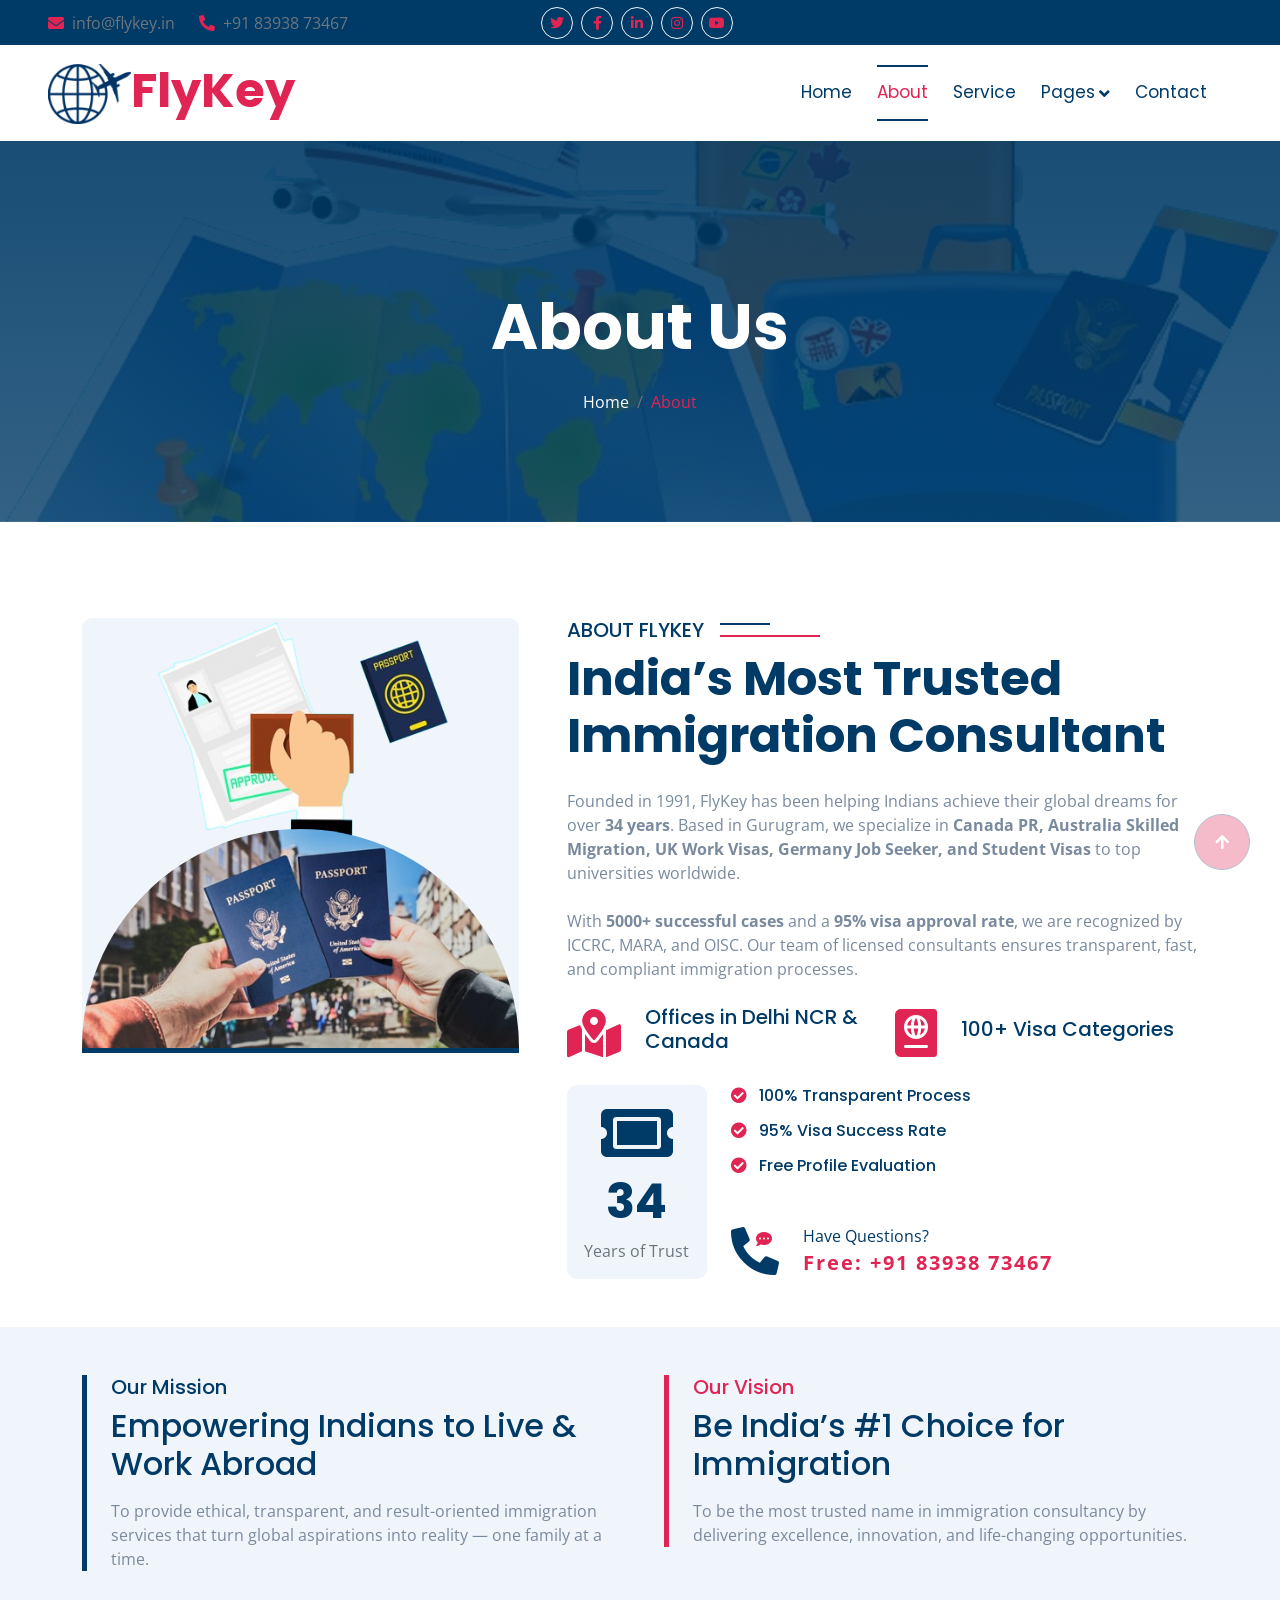
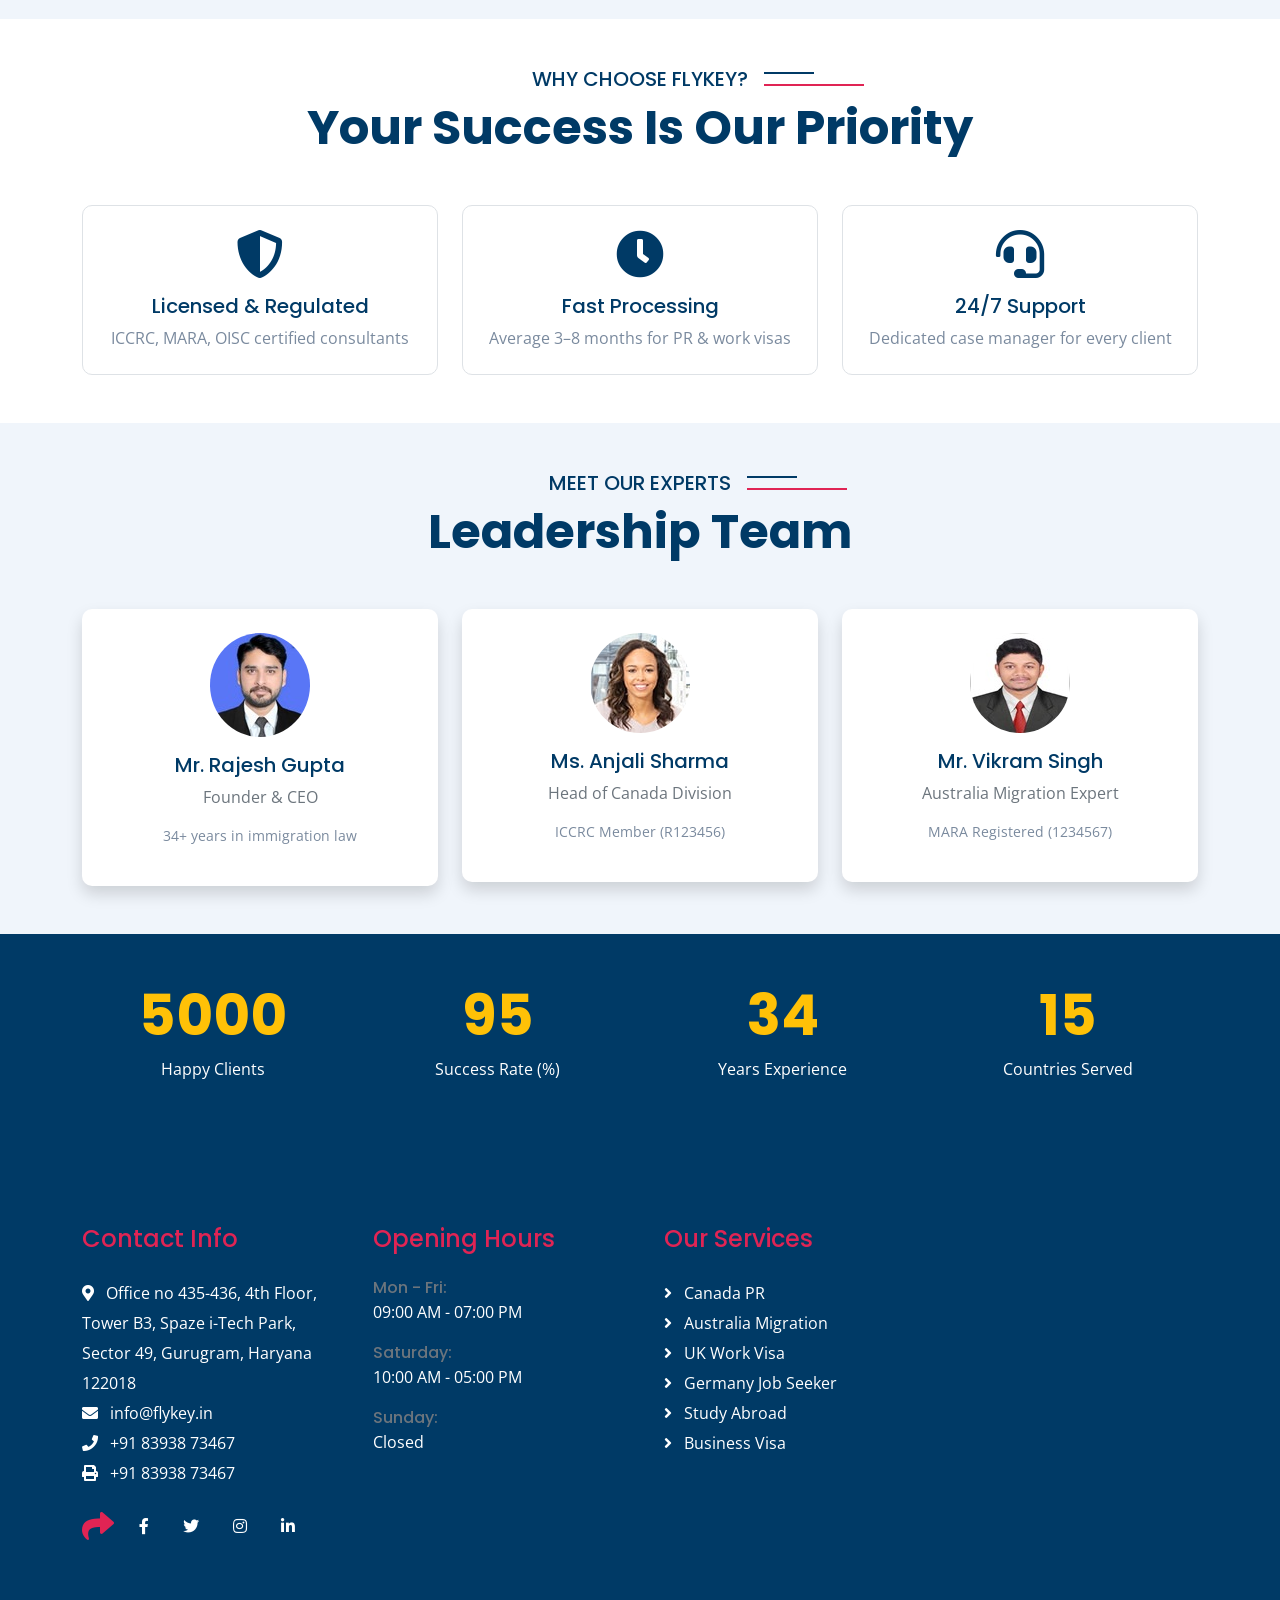
==== commit ca0de166: "4 commit" ====
--- a/about.html
+++ b/about.html
@@ -360,7 +360,7 @@
           <div class="col-lg-4 col-md-6 wow fadeInUp" data-wow-delay="0.1s">
             <div class="team-item text-center p-4 bg-white rounded shadow">
               <img
-                src="img/team-1.jpg"
+                src="img/download.jpeg"
                 class="img-fluid rounded-circle mb-3"
                 alt="Mr. Rajesh Gupta"
               />
@@ -372,7 +372,7 @@
           <div class="col-lg-4 col-md-6 wow fadeInUp" data-wow-delay="0.3s">
             <div class="team-item text-center p-4 bg-white rounded shadow">
               <img
-                src="img/team-2.jpg"
+                src="img/testimonial-2.jpg"
                 class="img-fluid rounded-circle mb-3"
                 alt="Ms. Anjali Sharma"
               />
@@ -384,7 +384,7 @@
           <div class="col-lg-4 col-md-6 wow fadeInUp" data-wow-delay="0.5s">
             <div class="team-item text-center p-4 bg-white rounded shadow">
               <img
-                src="img/team-3.jpg"
+                src="img/images.jpeg"
                 class="img-fluid rounded-circle mb-3"
                 alt="Mr. Vikram Singh"
               />
